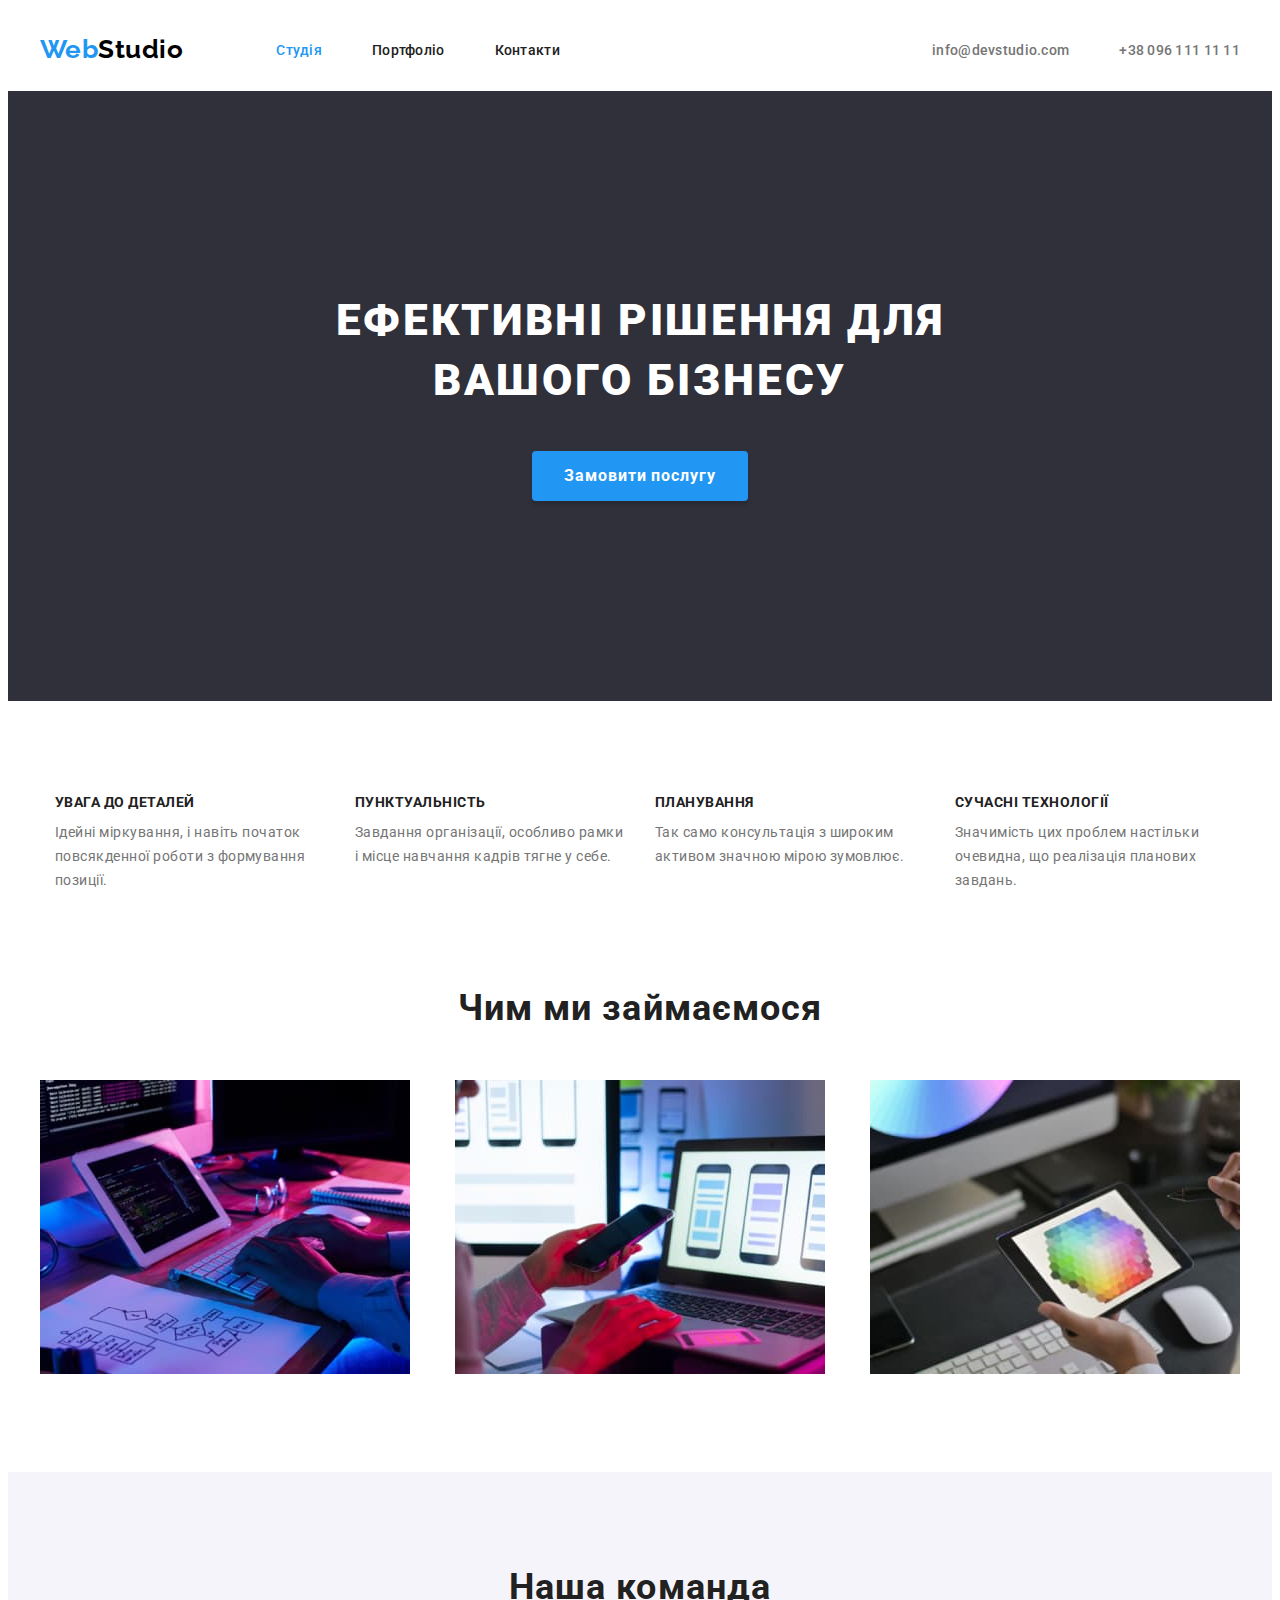
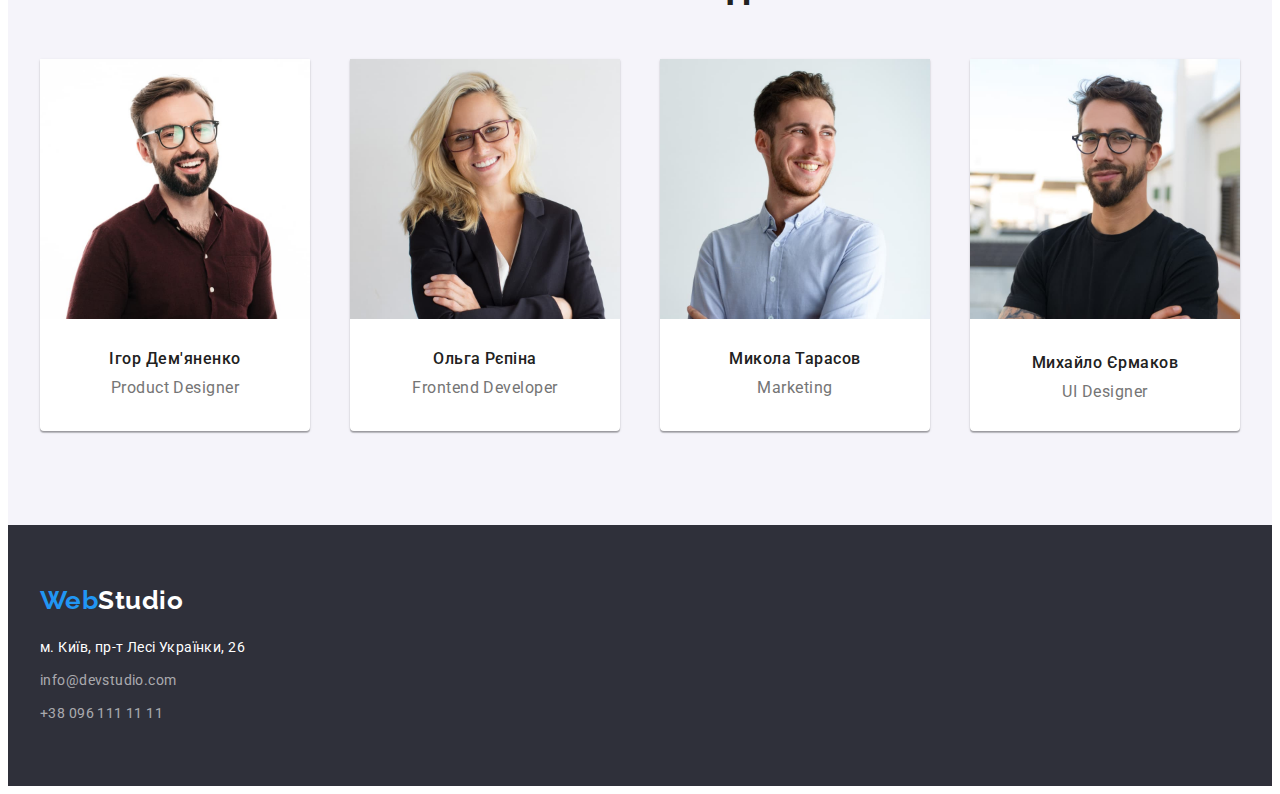
==== index.html @ fd45ccd2 "Додає дані з попереднього репозиторія" ====
<!DOCTYPE html>
<html lang="uk">
  <head>
    <meta charset="UTF-8" />
    <meta http-equiv="X-UA-Compatible" content="IE=edge" />
    <meta name="viewport" content="width=device-width, initial-scale=1.0" />
    <title>WebStudio</title>
    <link rel="preconnect" href="https://fonts.googleapis.com" />
    <link rel="preconnect" href="https://fonts.gstatic.com" crossorigin />
    <link
      href="https://fonts.googleapis.com/css2?family=Raleway:wght@700&family=Roboto:wght@400;500;700&display=swap"
      rel="stylesheet"
    />
    <link
      rel="stylesheet"
      href="https://cdnjs.cloudflare.com/ajax/libs/modern-normalize/1.1.0/modern-normalize.min.css"
      integrity="sha512-wpPYUAdjBVSE4KJnH1VR1HeZfpl1ub8YT/NKx4PuQ5NmX2tKuGu6U/JRp5y+Y8XG2tV+wKQpNHVUX03MfMFn9Q=="
      crossorigin="anonymous"
      referrerpolicy="no-referrer"
    />
    <link rel="stylesheet" href="./css/common.css" />
    <link rel="stylesheet" href="./css/styles.css" />
  </head>
  <body>
    <header>
      <div class="container main-header">
            <a href="./index.html" lang="en" class="logo list link"
              ><span class="logo-part">Web</span>Studio</a
            >
            <nav>
            <ul class="list link site-nav">
              <li class="item">
                <a href="./index.html" class="list link nav-list current">Студія</a>
              </li>
              <li class="item">
                <a href="./portfolio.html" class="list link nav-list">Портфоліо</a>
              </li>
              <li class="item"><a href="#" class="list link nav-list">Контакти</a></li>
            </ul>
          </nav>
          <ul class="list link site-nav sive-nav-contact">
            <li class="item">
              <a
                href="mailto:info@devstudio.com"
                class="list link nav-list contacts"
                >info@devstudio.com</a
              >
            </li>
            <li class="item">
              <a href="tel:+380961111111" class="list link nav-list contacts"
                >+38 096 111 11 11</a
              >
            </li>
          </ul>
      </div>
    </header>
    <main>
      <section class="hero">
        <h1 class="hero-title">Ефективні рішення для вашого бізнесу</h1>
        <button type="button" class="button">Замовити послугу</button>
      </section>
      <section class="section-feature">
        <div class="container">
          <h2 class="visually-hidden">Особливості</h2>
        <ul class="list link main-features">
          <li class="main-features-list">
            <h3 class="features-title">Увага до деталей</h3>
            <p class="features-text">
              Ідейні міркування, і навіть початок повсякденної роботи з
              формування позиції.
            </p>
          </li>
          <li class="main-features-list">
            <h3 class="features-title">Пунктуальність</h3>
            <p class="features-text">
              Завдання організації, особливо рамки і місце навчання кадрів тягне
              у себе.
            </p>
          </li>
          <li class="main-features-list">
            <h3 class="features-title">Планування</h3>
            <p class="features-text">
              Так само консультація з широким активом значною мірою зумовлює.
            </p>
          </li>
          <li class="main-features-list">
            <h3 class="features-title">Сучасні технології</h3>
            <p class="features-text">
              Значимість цих проблем настільки очевидна, що реалізація планових
              завдань.
            </p>
          </li>
        </ul>
        </div>
      </section>
      <section class=" main-work">
        <div class="container">
          <h2 class="work">Чим ми займаємося</h2>
        <ul class="list link work-list">
          <li>
            <img src="./images/main/box1.jpg" alt="Друк-на-клавіатура" width="370" />
          </li>
          <li>
            <img src="./images/main/box2.jpg" alt="Телефон-в-руці" width="370" />
          </li>
          <li>
            <img src="./images/main/box3.jpg" alt="Зображення-на-планшеті" width="370" />
          </li>
        </ul>
        </div>
      </section>
      <section class="section-work">
        <div class="container">
          <h2 class="work">Наша команда</h2>
          <ul class="list link main-team">
            <li class="section-list">
              <img
                src="./images/main/img1.jpg"
                alt="Ігор Дем'яненко" 
                width="270" class="photo-team"
              />
            <div class="general">
                <h3 class="team">Ігор Дем'яненко</h3>
                <p lang="en" class="team-position">Product Designer</p>
            </div>
            </li>
            <li class="section-list">
              <img
                src="./images/main/img2.jpg"
                alt="Ольга Рєпіна"
                width="270" class="photo-team"
              />
              <div class="general">
                <h3 class="team">Ольга Рєпіна</h3>
                <p lang="en" class="team-position">Frontend Developer</p>
              </div>
            </li>
            <li class="section-list">
              <img
                src="./images/main/img3.jpg"
                alt="Микола Тарасов"
                width="270" class="photo-team"
              />
              <div class="general">
                <h3 class="team">Микола Тарасов</h3>
                <p lang="en" class="team-position">Marketing</p>
              </div>
            </li>
            <li class="section-list">
              <img
                src="./images/main/img4.jpg"
                alt="Михайло Єрмаков"
                width="270"
              />
              <div class="general">
                <h3 class="team">Михайло Єрмаков</h3>
                <p lang="en" class="team-position">UI Designer</p>
              </div>
            </li>
          </ul>
        </div>
      </section>
    </main>
    <footer class="footer">
      <div class="container">
        <a href="./index.html" lang="en" class="logo-footer-part list link logo-footer"
        ><span class="logo-part">Web</span>Studio</a
      >
      <address class="main-address">
        <ul class="list link">
          <li>
            <a
              href="https://goo.gl/maps/CPtrU1FHBa2aNyZL9"
              target="_blank"
              rel="noopener noreferrer"
              class="address list link"
              >м. Київ, пр-т Лесі Українки, 26</a
            >
          </li>
          <li class="mail-tel">
            <a
              href="mailto:info@devstudio.com"
              class="list link address address-contacts"
              >info@devstudio.com</a
            >
          </li>
          <li class="mail-tel">
            <a
              href="tel:+380961111111"
              class="list link address address-contacts tel-footer"
              >+38 096 111 11 11</a
            >
          </li>
        </ul>
      </address>
      </div>
    </footer>
  </body>
</html>
---- css/common.css ----
/* :root {
  --primary-text-color: #212121;
  --secondary-text-color: #757575;
  --accent-color: #2196f3;
  --primary-bgc: #ffffff;
  --secondary-bgc: #2f303a;
  --logo-part-color: #000000;
}

body {
  font-family: "Roboto", sans-serif;
  background: var(--primary-bgc);
  letter-spacing: 0.03em;
}

.list {
  list-style: none;
  padding: 0;
  margin: 0;
}

.link {
  text-decoration: none;
}

h1,
h2,
h3,
h4,
h5,
h6,
p {
  margin-top: 0;
  margin-bottom: 0;
}


.container {
  width: 1200px;
  padding-left: 15px;
  padding-right: 15px;
  margin: 0 auto;
}

.main-header {
  display: flex;
  align-items: center;

}

.logo {
  font-family: "Raleway", sans-serif;
  font-weight: 700;
  font-size: 26px;
  line-height: 1.2;
  color: var(--logo-part-color);
  margin-right: 93px;
}

.logo-part {
  color: var(--accent-color);
}

.site-nav {
  display: flex;
  padding: 32px 0;
}

.nav-list {
  font-weight: 500;
  font-size: 14px;
  line-height: 1.14;
  letter-spacing: 0.02em;
  color: var(--primary-text-color);
}

.nav-list:hover,
.nav-list:focus {
  color: var(--accent-color);
}

.nav-list.current {
  color: var(--accent-color);
}

.site-nav > .item + .item {
  margin-left: 50px;
}

.sive-nav-contact {
  margin-left: auto;
}

.contacts {
  color: var(--secondary-text-color);
}


.footer {
  background-color: var(--secondary-bgc);
  padding: 60px 0;
}

.logo-footer {
  display: inline-block;
  font-family: "Raleway", sans-serif;
  font-weight: 700;
  font-size: 26px;
  line-height: 1.2;
  color: var(--logo-part-color);
}

.logo-footer-part {
  color: var(--primary-bgc);
}

.main-address {
  margin-top: 20px;
}

.address {
  display: block;
  font-style: normal;
  font-size: 14px;
  line-height: 1.71;
  letter-spacing: 0.03em;
  color: var(--primary-bgc);
}

.mail-tel {
  margin-top: 9px;
}

.address:hover,
.address:focus {
  color: var(--accent-color);
}

.address-contacts {
  color: rgba(255, 255, 255, 0.6);
}

.tel-footer {
  display: inline-block;
}
---- css/styles.css ----
:root {
  --primary-text-color: #212121;
  --secondary-text-color: #757575;
  --accent-color: #2196f3;
  --primary-bgc: #ffffff;
  --secondary-bgc: #2f303a;
  --logo-part-color: #000000;
}

body {
  font-family: "Roboto", sans-serif;
  background: var(--primary-bgc);
  letter-spacing: 0.03em;
}

.list {
  list-style: none;
  padding: 0;
  margin: 0;
}

.link {
  text-decoration: none;
}

h1,
h2,
h3,
h4,
h5,
h6,
p {
  margin-top: 0;
  margin-bottom: 0;
}


.container {
  width: 1200px;
  padding-left: 15px;
  padding-right: 15px;
  margin: 0 auto;
}

.main-header {
  display: flex;
  align-items: center;

}

.logo {
  font-family: "Raleway", sans-serif;
  font-weight: 700;
  font-size: 26px;
  line-height: 1.2;
  color: var(--logo-part-color);
  margin-right: 93px;
}

.logo-part {
  color: var(--accent-color);
}

.site-nav {
  display: flex;
  padding: 32px 0;
}

.nav-list {
  font-weight: 500;
  font-size: 14px;
  line-height: 1.14;
  letter-spacing: 0.02em;
  color: var(--primary-text-color);
}

.nav-list:hover,
.nav-list:focus {
  color: var(--accent-color);
}

.nav-list.current {
  color: var(--accent-color);
}

.site-nav > .item + .item {
  margin-left: 50px;
}

.sive-nav-contact {
  margin-left: auto;
}

.contacts {
  color: var(--secondary-text-color);
}

.hero {
  background-color: var(--secondary-bgc);
  text-align: center;
  padding: 200px 0;
}

.hero-title {
  font-weight: 900;
  font-size: 44px;
  line-height: 1.36;
  letter-spacing: 0.06em;
  text-transform: uppercase;
  color: var(--primary-bgc);
  max-width: 696px;
  margin: 0 auto;
}

.button {
  font-family: "Roboto";
  font-weight: 700;
  font-size: 16px;
  line-height: 1.88;
  letter-spacing: 0.06em;
  color: var(--primary-bgc);
  background-color: var(--accent-color);
  border: transparent;
  box-shadow: 0px 4px 4px rgba(0, 0, 0, 0.15);
  border-radius: 4px;
  cursor: pointer;
  padding: 10px 32px;
  margin-top: 40px;
}

.button:hover,
.button:focus {
  background-color: #188ce8;
}

.section-feature {
  padding:94px 0;
}

.visually-hidden {
  position: absolute;
  white-space: nowrap;
  width: 1px;
  height: 1px;
  overflow: hidden;
  border: 0;
  padding: 0;
  clip: rect(0 0 0 0);
  clip-path: inset(50%);
  margin: -1px;
}

.main-features {
  display: flex;
  justify-content: center;
}

.main-features-list {
  width: 270px;
}

.main-features > .main-features-list + .main-features-list {
  margin-left: 30px;
}

.features-title {
  font-weight: 700;
  font-size: 14px;
  line-height: 1.14;
  text-transform: uppercase;
  color: var(--primary-text-color);
}

.features-text {
  font-size: 14px;
  line-height: 1.71;
  color: var(--secondary-text-color);
  margin-top: 10px;
}

.section-work {
  background: #f5f4fa;
  padding: 94px 0;
}

.section-list {
  background-color: var(--primary-bgc);
  box-shadow: 0px 1px 3px rgba(0, 0, 0, 0.12), 0px 1px 1px rgba(0, 0, 0, 0.14), 0px 2px 1px rgba(0, 0, 0, 0.2);
  border-radius: 0px 0px 4px 4px;
}

.main-work {
  padding-bottom: 94px;
}

.work {
  font-size: 36px;
  line-height: 1.2;
  text-align: center;
  letter-spacing: 0.03em;
  color: var(--primary-text-color);
  margin-bottom: 50px;
}

.work-list {
  display: flex;
  justify-content: space-between;
}


.main-team {
  display: flex;
  justify-content: space-between;
}

.photo-team {
  display: block;
}

.general {
  padding: 30px 0;
}

.team {
  font-weight: 500;
  font-size: 16px;
  line-height: 1.2;
  letter-spacing: 0.03em;
  color: var(--primary-text-color);
  text-align: center;
}

.team-position {
  color: var(--secondary-text-color);
  text-align: center;
  margin-top: 10px;
}

.footer {
  background-color: var(--secondary-bgc);
  padding: 60px 0;
}

.logo-footer {
  display: inline-block;
  font-family: "Raleway", sans-serif;
  font-weight: 700;
  font-size: 26px;
  line-height: 1.2;
  color: var(--logo-part-color);
}

.logo-footer-part {
  color: var(--primary-bgc);
}

.main-address {
  margin-top: 20px;
}

.address {
  display: block;
  font-style: normal;
  font-size: 14px;
  line-height: 1.71;
  letter-spacing: 0.03em;
  color: var(--primary-bgc);
}

.mail-tel {
  margin-top: 9px;
}

.address:hover,
.address:focus {
  color: var(--accent-color);
}

.address-contacts {
  color: rgba(255, 255, 255, 0.6);
}

.tel-footer {
  display: inline-block;
}
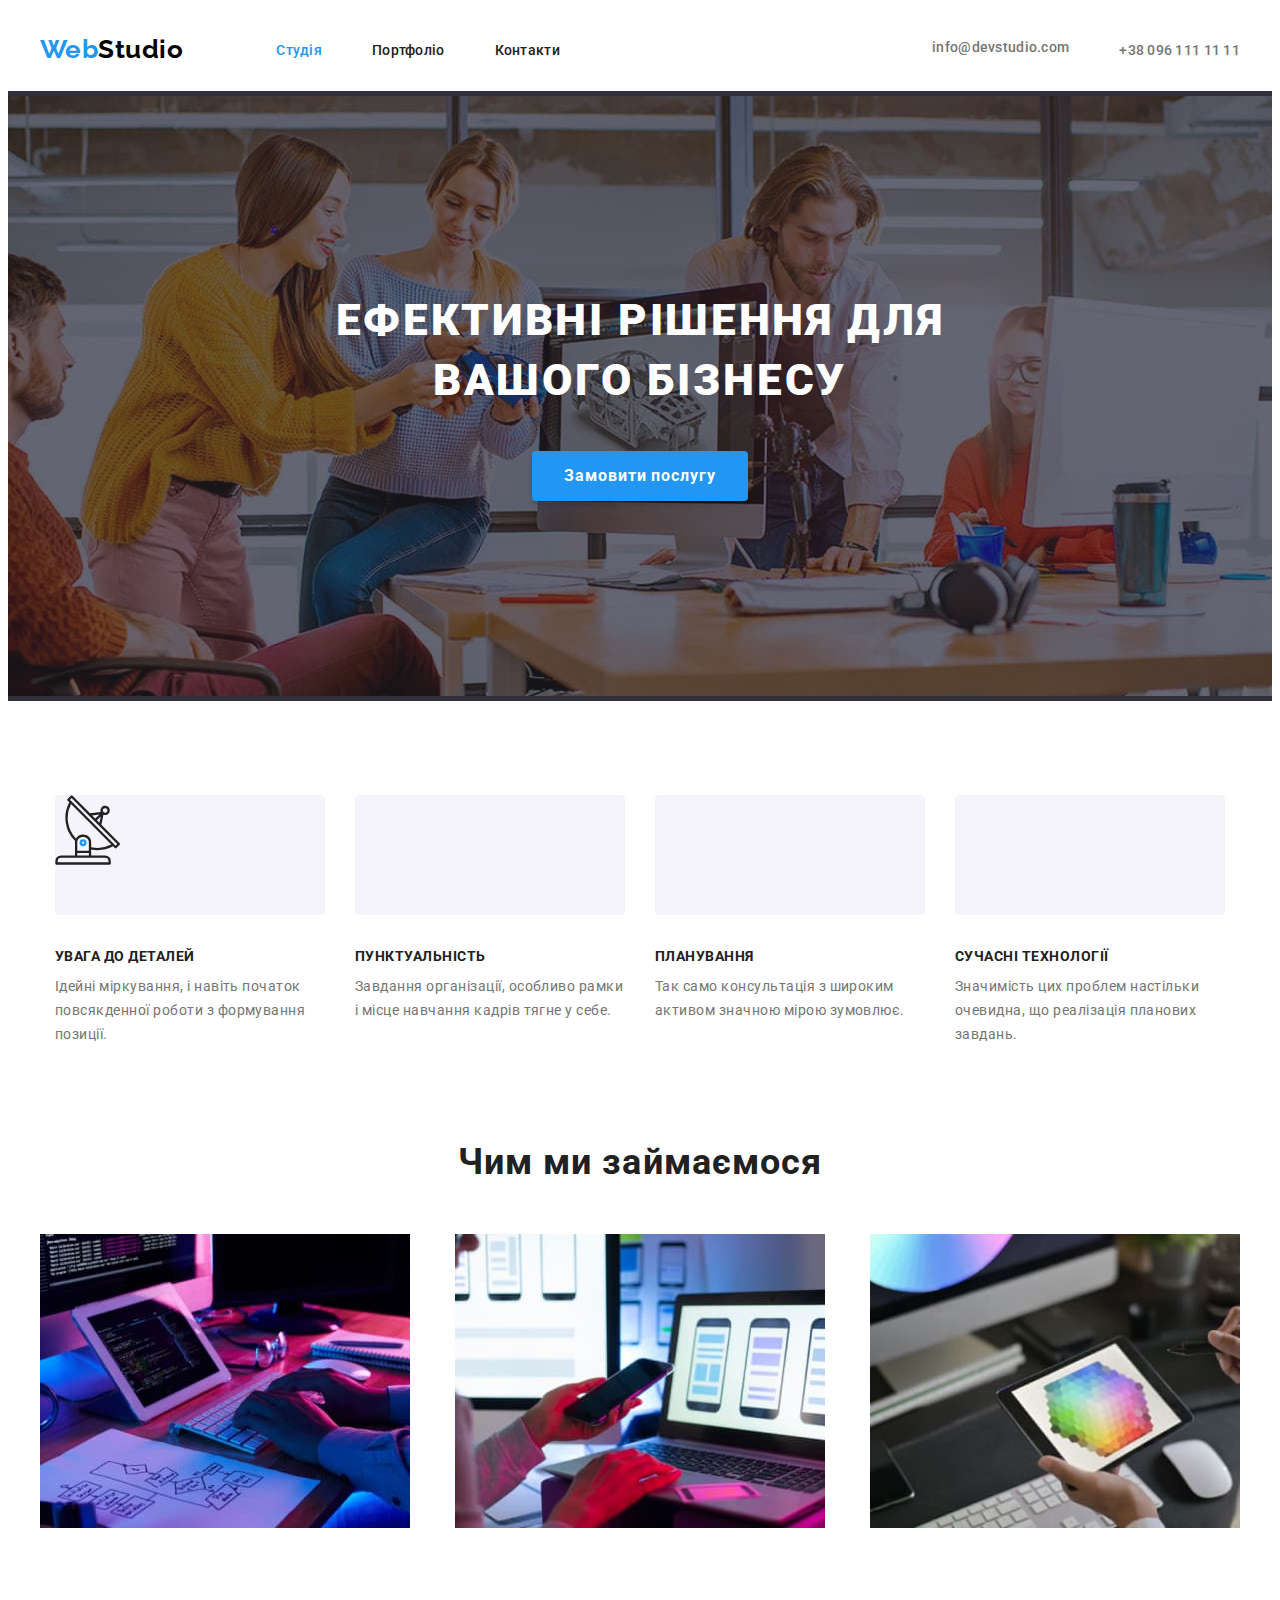
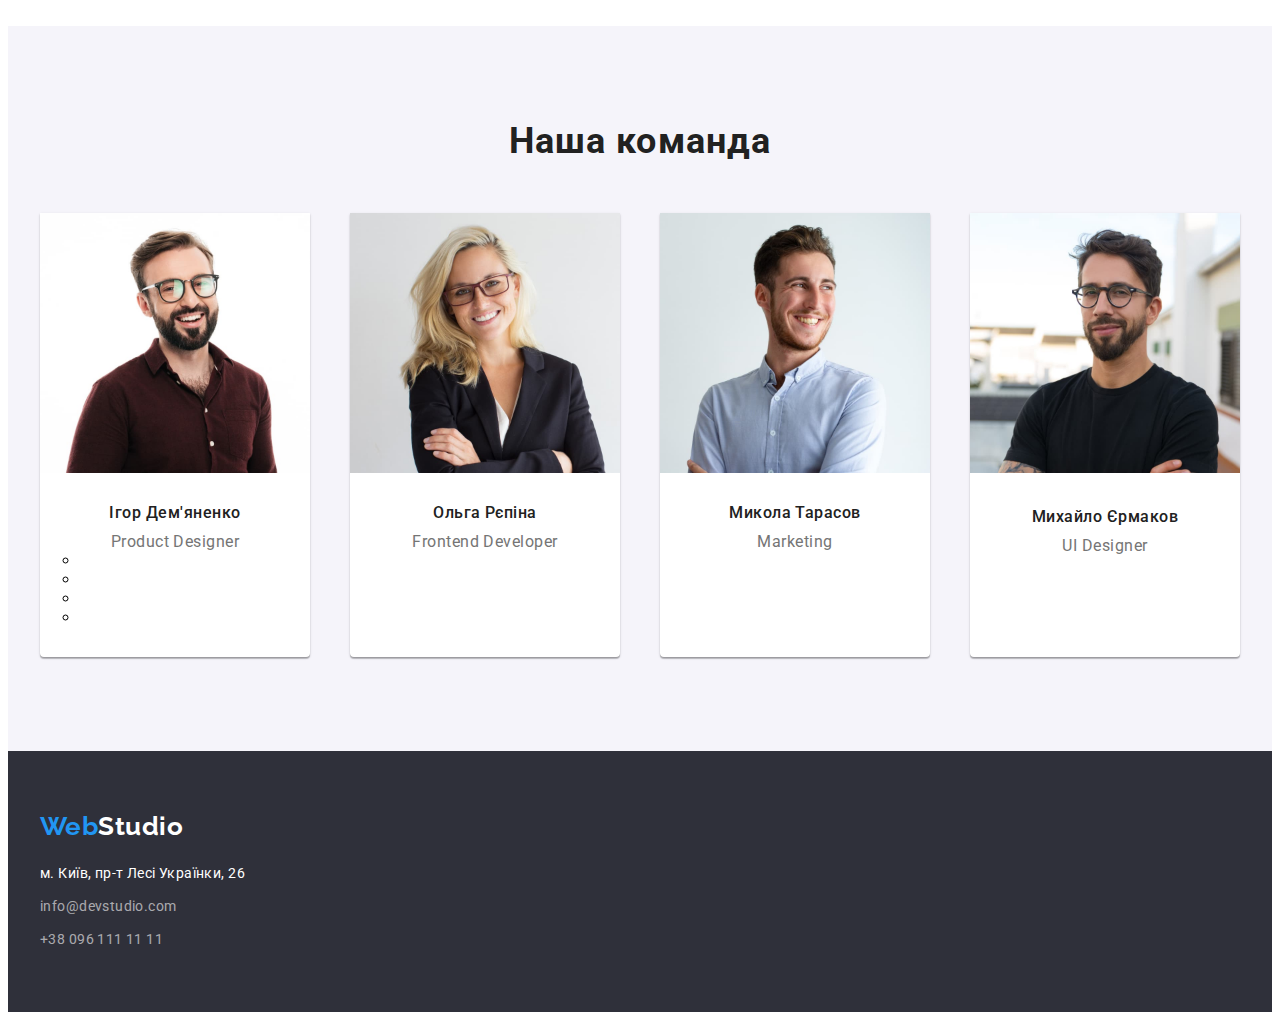
==== commit b8d69649: "Вносить зміни" ====
--- a/index.html
+++ b/index.html
@@ -39,9 +39,11 @@
             </ul>
           </nav>
           <ul class="list link site-nav sive-nav-contact">
-            <li class="item">
-              <a
-                href="mailto:info@devstudio.com"
+            <li class="item list-item">
+              <svg class="box-mail" width="16" height="12">
+                <use class="icon-mail" href="./images/png/mail.png#icon-mail"></use>
+              </svg>
+              <a href="mailto:info@devstudio.com"
                 class="list link nav-list contacts"
                 >info@devstudio.com</a
               >
@@ -63,7 +65,10 @@
         <div class="container">
           <h2 class="visually-hidden">Особливості</h2>
         <ul class="list link main-features">
-          <li class="main-features-list">
+          <li class="main-features-list box-antenna">
+            <svg class="box-svg" >
+              <use href="./images/icomoon/icons.svg#icon-antenna" width="65" height="70"></use>
+            </svg>
             <h3 class="features-title">Увага до деталей</h3>
             <p class="features-text">
               Ідейні міркування, і навіть початок повсякденної роботи з
@@ -71,6 +76,9 @@
             </p>
           </li>
           <li class="main-features-list">
+            <svg class="box-svg">
+              <use href=""></use>
+            </svg>
             <h3 class="features-title">Пунктуальність</h3>
             <p class="features-text">
               Завдання організації, особливо рамки і місце навчання кадрів тягне
@@ -78,12 +86,18 @@
             </p>
           </li>
           <li class="main-features-list">
+            <svg class="box-svg">
+              <use href=""></use>
+            </svg>
             <h3 class="features-title">Планування</h3>
             <p class="features-text">
               Так само консультація з широким активом значною мірою зумовлює.
             </p>
           </li>
           <li class="main-features-list">
+            <svg class="box-svg">
+              <use href=""></use>
+            </svg>
             <h3 class="features-title">Сучасні технології</h3>
             <p class="features-text">
               Значимість цих проблем настільки очевидна, що реалізація планових
@@ -122,7 +136,14 @@
             <div class="general">
                 <h3 class="team">Ігор Дем'яненко</h3>
                 <p lang="en" class="team-position">Product Designer</p>
+            <ul>
+              <li></li>
+              <li></li>
+              <li></li>
+              <li></li>  
+            </ul>
             </div>
+           
             </li>
             <li class="section-list">
               <img
--- a/css/styles.css
+++ b/css/styles.css
@@ -61,6 +61,12 @@
   color: var(--accent-color);
 }
 
+.icon-mail {
+ display: flex;
+fill: var(--secondary-text-color);
+}
+
+
 .site-nav {
   display: flex;
   padding: 32px 0;
@@ -91,12 +97,36 @@
   margin-left: auto;
 }
 
+.list-item {
+  display: flex;
+}
+
 .contacts {
   color: var(--secondary-text-color);
 }
 
+.box-svg {
+  width: 270px;
+  height: 120px;
+  margin-bottom: 30px;
+  background-color:#F5F4FA;
+  border-radius: 4px;
+ 
+}
+
+
 .hero {
+  max-width: 1600px;
+  margin-left: auto;
+  margin-right:auto;
   background-color: var(--secondary-bgc);
+  background-image: linear-gradient(
+                   rgba(47, 48, 58, 0.4), 
+                  rgba(47, 48, 58, 0.4)
+                  ), 
+                  url(../images/bg.jpg);
+  background-repeat: no-repeat;
+  background-position: center;
   text-align: center;
   padding: 200px 0;
 }
@@ -207,6 +237,16 @@
   justify-content: space-between;
 }
 
+.network-icon-main {
+  padding-top: 16px;
+}
+
+/* .icons-link {
+  width: 44px;
+  height: 44px;
+  border-radius: 50%;
+  background-color: tomato;
+} */
 
 .main-team {
   display: flex;
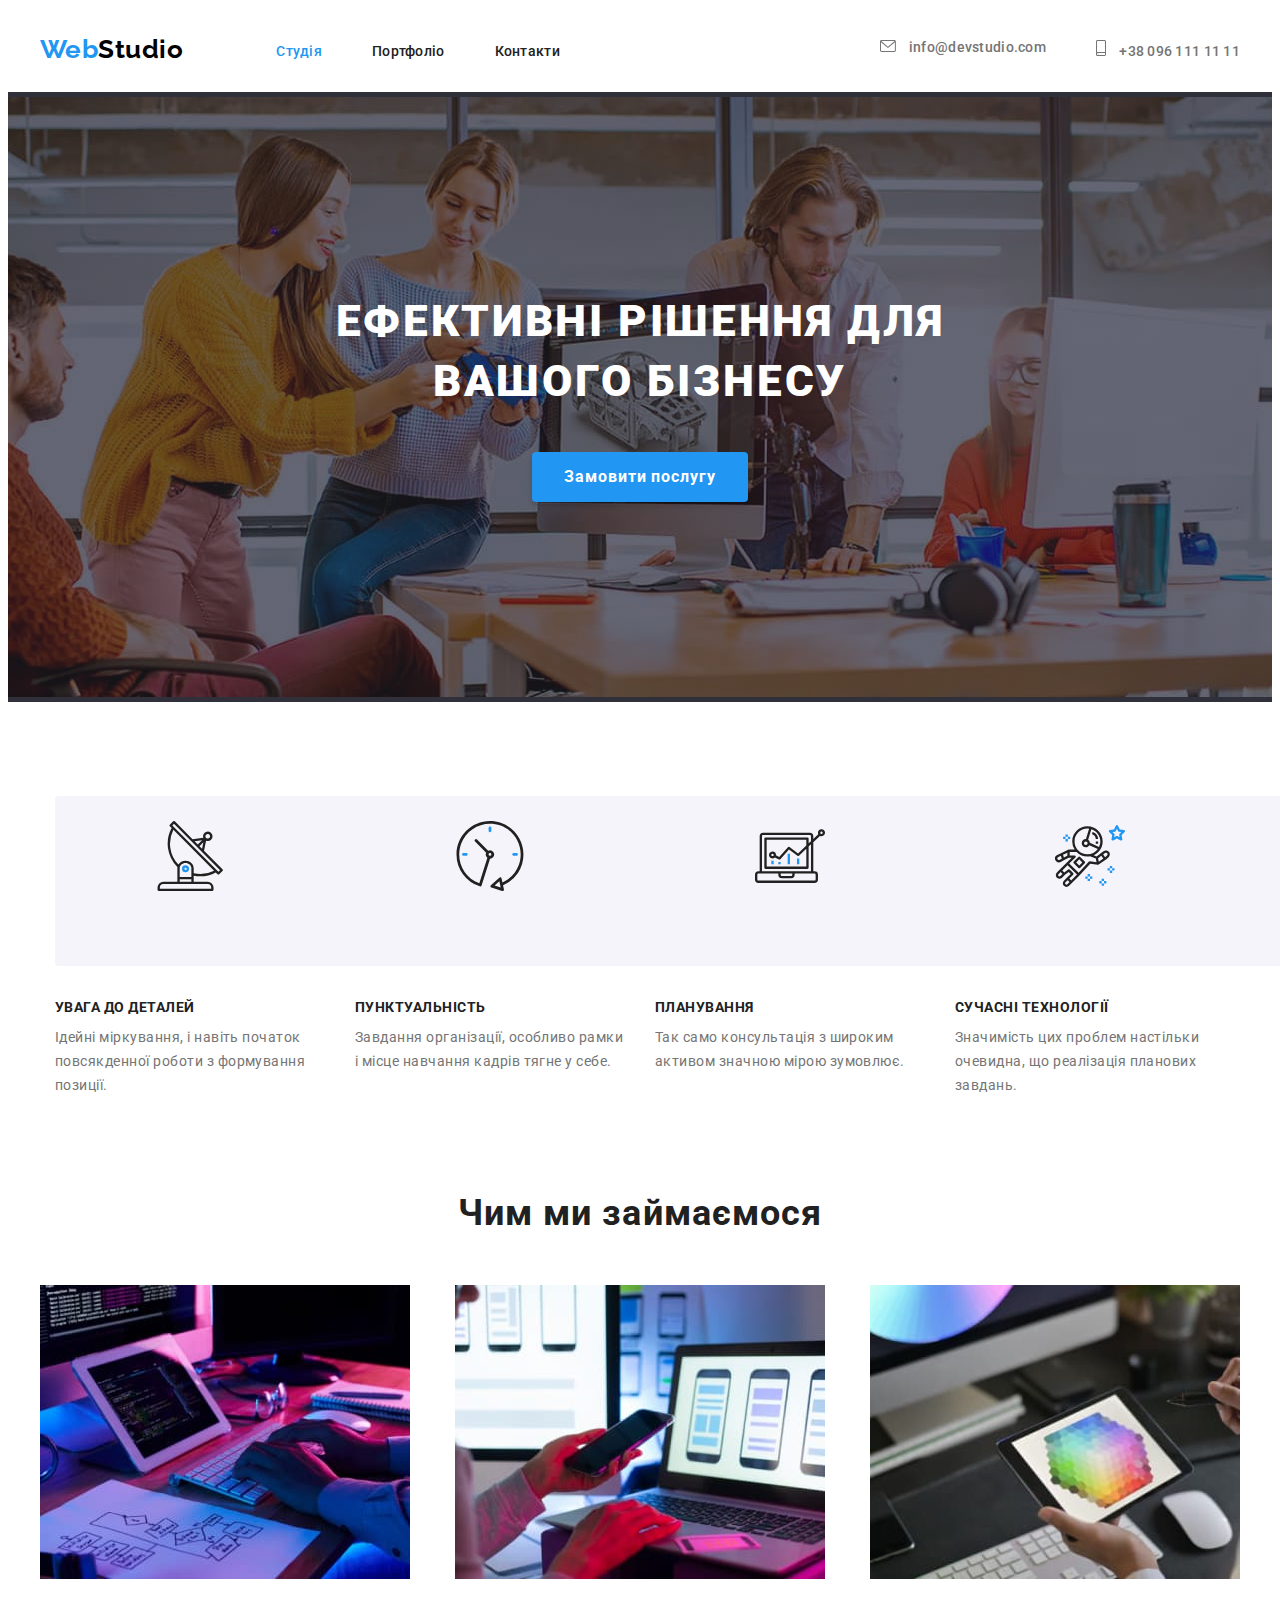
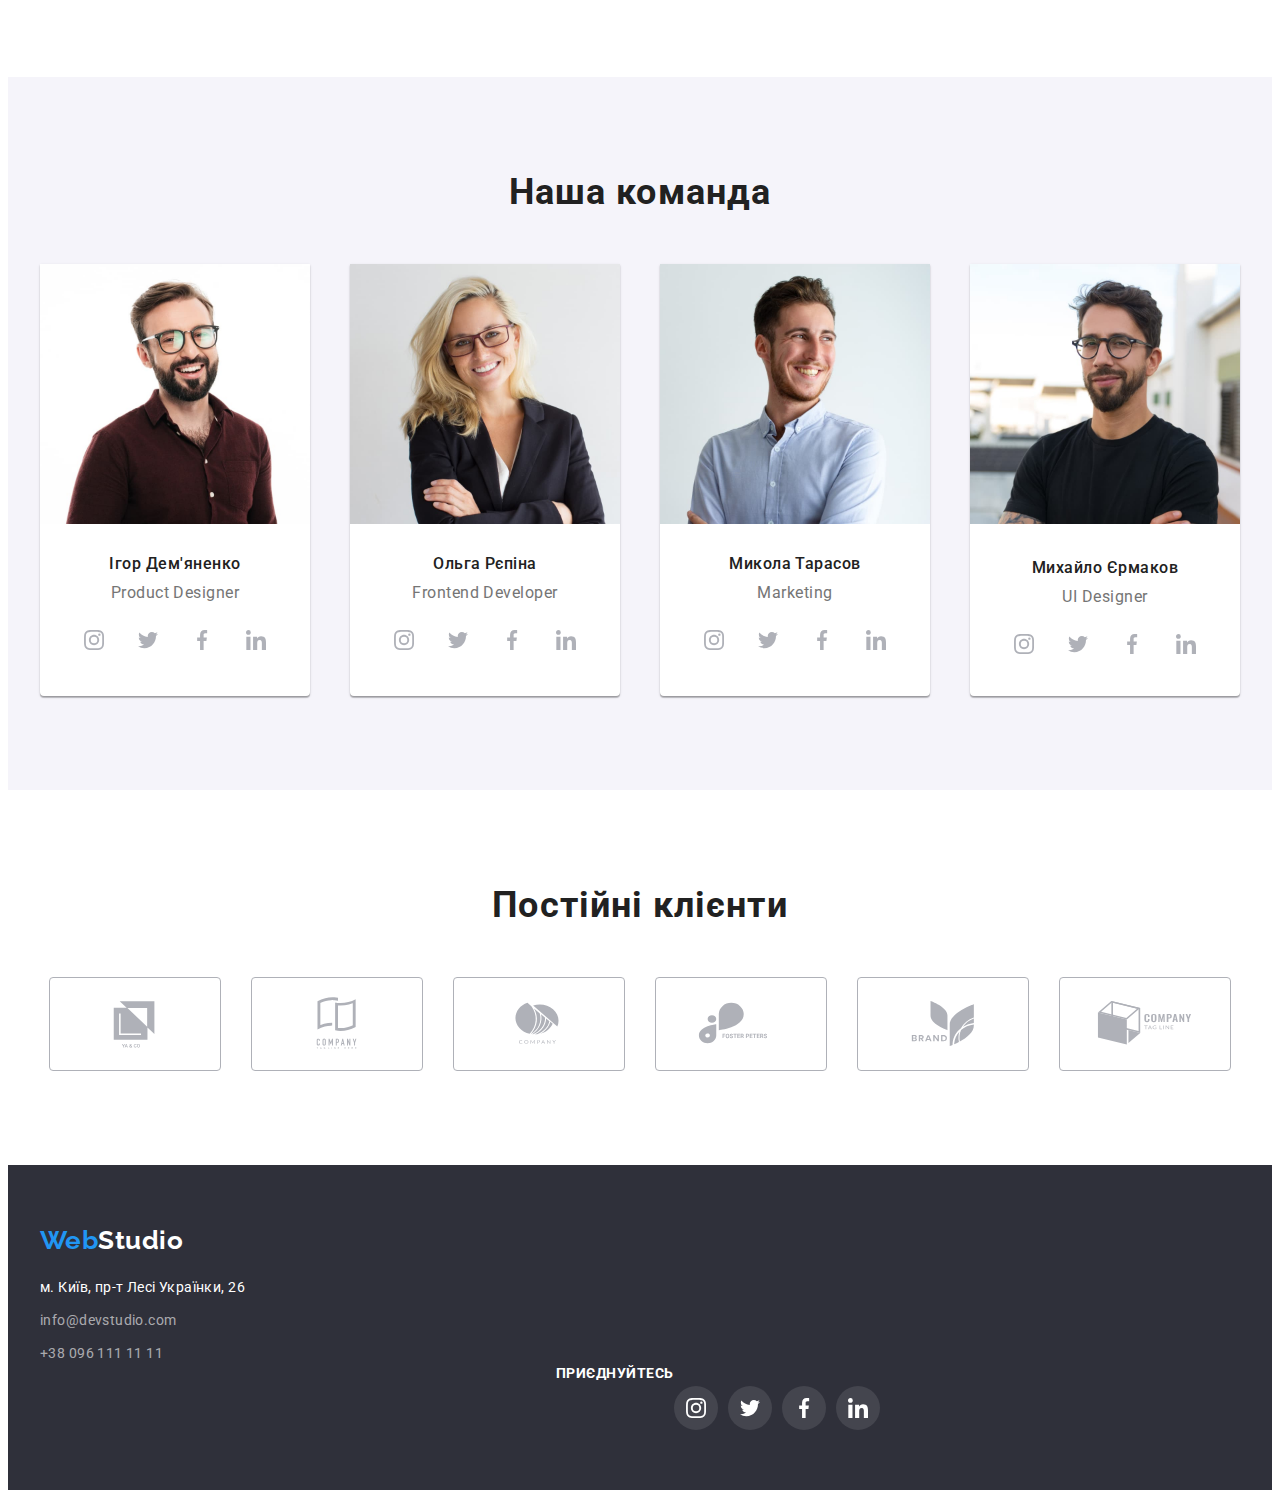
==== commit 09298dcb: "Додає фонове зображення" ====
--- a/index.html
+++ b/index.html
@@ -40,17 +40,21 @@
           </nav>
           <ul class="list link site-nav sive-nav-contact">
             <li class="item list-item">
-              <svg class="box-mail" width="16" height="12">
-                <use class="icon-mail" href="./images/png/mail.png#icon-mail"></use>
-              </svg>
               <a href="mailto:info@devstudio.com"
                 class="list link nav-list contacts"
-                >info@devstudio.com</a
+                > <svg class="icons-contact" width="16" height="12">
+                  <use href="./images/icomoon/icons.svg#icon-mail"></use>
+                </svg> 
+                info@devstudio.com</a
               >
             </li>
             <li class="item">
               <a href="tel:+380961111111" class="list link nav-list contacts"
-                >+38 096 111 11 11</a
+                >
+                <svg class="icons-contact" width="10" height="16">
+                  <use href="./images/icomoon/icons.svg#icon-tel"></use>
+                </svg>
+                +38 096 111 11 11</a
               >
             </li>
           </ul>
@@ -65,9 +69,9 @@
         <div class="container">
           <h2 class="visually-hidden">Особливості</h2>
         <ul class="list link main-features">
-          <li class="main-features-list box-antenna">
-            <svg class="box-svg" >
-              <use href="./images/icomoon/icons.svg#icon-antenna" width="65" height="70"></use>
+          <li class="main-features-list">
+            <svg class="icons-features" >
+              <use href="./images/icomoon/icons.svg#icon-antenna" width="70" height="70"></use>
             </svg>
             <h3 class="features-title">Увага до деталей</h3>
             <p class="features-text">
@@ -76,8 +80,8 @@
             </p>
           </li>
           <li class="main-features-list">
-            <svg class="box-svg">
-              <use href=""></use>
+            <svg class="icons-features">
+              <use href="./images/icomoon/icons.svg#icon-clock" width="70" height="70"></use>
             </svg>
             <h3 class="features-title">Пунктуальність</h3>
             <p class="features-text">
@@ -86,8 +90,8 @@
             </p>
           </li>
           <li class="main-features-list">
-            <svg class="box-svg">
-              <use href=""></use>
+            <svg class="icons-features">
+              <use href="./images/icomoon/icons.svg#icon-diagram" width="70" height="70"></use>
             </svg>
             <h3 class="features-title">Планування</h3>
             <p class="features-text">
@@ -95,8 +99,8 @@
             </p>
           </li>
           <li class="main-features-list">
-            <svg class="box-svg">
-              <use href=""></use>
+            <svg class="icons-features">
+              <use href="./images/icomoon/icons.svg#icon-astronaut" width="70" height="70"></use>
             </svg>
             <h3 class="features-title">Сучасні технології</h3>
             <p class="features-text">
@@ -136,11 +140,39 @@
             <div class="general">
                 <h3 class="team">Ігор Дем'яненко</h3>
                 <p lang="en" class="team-position">Product Designer</p>
-            <ul>
-              <li></li>
-              <li></li>
-              <li></li>
-              <li></li>  
+            <ul   class="list icons-team-list">
+              <li class="icons-team-item">
+                <a class="icons-team-link" href="#">
+                  <svg class="icons-team" width="20" height="20">
+                    <use href="./images/icomoon/icons.svg#icon-instagram">
+                    </use>
+                  </svg>
+                </a>
+              </li>
+              <li class="icons-team-item">
+                <a class="icons-team-link" href="#">
+                  <svg class="icons-team" width="20" height="20">
+                    <use href="./images/icomoon/icons.svg#icon-twitter">
+                    </use>
+                  </svg>
+                </a>
+              </li>
+              <li class="icons-team-item">
+                <a class="icons-team-link" href="#">
+                  <svg class="icons-team" width="20" height="20">
+                    <use href="./images/icomoon/icons.svg#icon-facebook">
+                    </use>
+                  </svg> 
+                </a>
+              </li>
+              <li class="icons-team-item">
+                <a class="icons-team-link" href="#">
+                  <svg class="icons-team" width="20" height="20">
+                    <use href="./images/icomoon/icons.svg#icon-linkedin">
+                    </use>
+                  </svg> 
+                </a>
+              </li>  
             </ul>
             </div>
            
@@ -154,6 +186,40 @@
               <div class="general">
                 <h3 class="team">Ольга Рєпіна</h3>
                 <p lang="en" class="team-position">Frontend Developer</p>
+                <ul   class="list icons-team-list">
+                  <li class="icons-team-item">
+                    <a class="icons-team-link" href="#">
+                      <svg class="icons-team" width="20" height="20">
+                        <use href="./images/icomoon/icons.svg#icon-instagram">
+                        </use>
+                      </svg>
+                    </a>
+                  </li>
+                  <li class="icons-team-item">
+                    <a class="icons-team-link" href="#">
+                      <svg class="icons-team" width="20" height="20">
+                        <use href="./images/icomoon/icons.svg#icon-twitter">
+                        </use>
+                      </svg>
+                    </a>
+                  </li>
+                  <li class="icons-team-item">
+                    <a class="icons-team-link" href="#">
+                      <svg class="icons-team" width="20" height="20">
+                        <use href="./images/icomoon/icons.svg#icon-facebook">
+                        </use>
+                      </svg> 
+                    </a>
+                  </li>
+                  <li class="icons-team-item">
+                    <a class="icons-team-link" href="#">
+                      <svg class="icons-team" width="20" height="20">
+                        <use href="./images/icomoon/icons.svg#icon-linkedin">
+                        </use>
+                      </svg> 
+                    </a>
+                  </li>  
+                </ul>
               </div>
             </li>
             <li class="section-list">
@@ -165,6 +231,40 @@
               <div class="general">
                 <h3 class="team">Микола Тарасов</h3>
                 <p lang="en" class="team-position">Marketing</p>
+                <ul   class="list icons-team-list">
+                  <li class="icons-team-item">
+                    <a class="icons-team-link" href="#">
+                      <svg class="icons-team" width="20" height="20">
+                        <use href="./images/icomoon/icons.svg#icon-instagram">
+                        </use>
+                      </svg>
+                    </a>
+                  </li>
+                  <li class="icons-team-item">
+                    <a class="icons-team-link" href="#">
+                      <svg class="icons-team" width="20" height="20">
+                        <use href="./images/icomoon/icons.svg#icon-twitter">
+                        </use>
+                      </svg>
+                    </a>
+                  </li>
+                  <li class="icons-team-item">
+                    <a class="icons-team-link" href="#">
+                      <svg class="icons-team" width="20" height="20">
+                        <use href="./images/icomoon/icons.svg#icon-facebook">
+                        </use>
+                      </svg> 
+                    </a>
+                  </li>
+                  <li class="icons-team-item">
+                    <a class="icons-team-link" href="#">
+                      <svg class="icons-team" width="20" height="20">
+                        <use href="./images/icomoon/icons.svg#icon-linkedin">
+                        </use>
+                      </svg> 
+                    </a>
+                  </li>  
+                </ul>
               </div>
             </li>
             <li class="section-list">
@@ -176,45 +276,165 @@
               <div class="general">
                 <h3 class="team">Михайло Єрмаков</h3>
                 <p lang="en" class="team-position">UI Designer</p>
+                <ul   class="list icons-team-list">
+                  <li class="icons-team-item">
+                    <a class="icons-team-link" href="#">
+                      <svg class="icons-team" width="20" height="20">
+                        <use href="./images/icomoon/icons.svg#icon-instagram">
+                        </use>
+                      </svg>
+                    </a>
+                  </li>
+                  <li class="icons-team-item">
+                    <a class="icons-team-link" href="#">
+                      <svg class="icons-team" width="20" height="20">
+                        <use href="./images/icomoon/icons.svg#icon-twitter">
+                        </use>
+                      </svg>
+                    </a>
+                  </li>
+                  <li class="icons-team-item">
+                    <a class="icons-team-link" href="#">
+                      <svg class="icons-team" width="20" height="20">
+                        <use href="./images/icomoon/icons.svg#icon-facebook">
+                        </use>
+                      </svg> 
+                    </a>
+                  </li>
+                  <li class="icons-team-item">
+                    <a class="icons-team-link" href="#">
+                      <svg class="icons-team" width="20" height="20">
+                        <use href="./images/icomoon/icons.svg#icon-linkedin">
+                        </use>
+                      </svg> 
+                    </a>
+                  </li>  
+                </ul>
               </div>
+            </li>
+          </ul>
+        </div>
+      </section>
+      <section class="section-clients">
+        <div class="container">
+          <h2 class="work">Постійні клієнти</h2> 
+          <ul class="list icons-clients-list">
+            <li>
+              <a class="icons-clients-link" href="#">
+                <svg class="icons-clients">
+                  <use href="./images/icomoon/icons.svg#icon-client1"></use>
+                </svg>
+              </a>
+            </li>
+            <li>
+              <a class="icons-clients-link" href="#">
+                <svg class="icons-clients">
+                  <use href="./images/icomoon/icons.svg#icon-client2"></use>
+                </svg>
+              </a>
+            </li>
+            <li>
+              <a class="icons-clients-link" href="#">
+                <svg class="icons-clients">
+                  <use href="./images/icomoon/icons.svg#icon-client3"></use>
+                </svg>
+              </a>
+            </li>
+            <li>
+              <a class="icons-clients-link" href="#">
+                <svg class="icons-clients">
+                  <use href="./images/icomoon/icons.svg#icon-client4"></use>
+                </svg>
+              </a>
+            </li>
+            <li>
+              <a class="icons-clients-link" href="#">
+                <svg class="icons-clients">
+                  <use href="./images/icomoon/icons.svg#icon-client5"></use>
+                </svg>
+              </a>
+            </li>
+            <li>
+              <a class="icons-clients-link" href="#">
+                <svg class="icons-clients">
+                  <use href="./images/icomoon/icons.svg#icon-client6"></use>
+                </svg>
+              </a>
             </li>
           </ul>
         </div>
       </section>
     </main>
     <footer class="footer">
-      <div class="container">
-        <a href="./index.html" lang="en" class="logo-footer-part list link logo-footer"
-        ><span class="logo-part">Web</span>Studio</a
-      >
-      <address class="main-address">
-        <ul class="list link">
-          <li>
-            <a
-              href="https://goo.gl/maps/CPtrU1FHBa2aNyZL9"
-              target="_blank"
-              rel="noopener noreferrer"
-              class="address list link"
-              >м. Київ, пр-т Лесі Українки, 26</a
-            >
-          </li>
-          <li class="mail-tel">
-            <a
-              href="mailto:info@devstudio.com"
-              class="list link address address-contacts"
-              >info@devstudio.com</a
-            >
-          </li>
-          <li class="mail-tel">
-            <a
-              href="tel:+380961111111"
-              class="list link address address-contacts tel-footer"
-              >+38 096 111 11 11</a
-            >
-          </li>
-        </ul>
-      </address>
-      </div>
+      <div class=" container">
+            <a href="./index.html" lang="en" class="logo-footer-part list link logo-footer"
+            ><span class="logo-part">Web</span>Studio</a
+          >
+          <address class="main-address">
+            <ul class="list link">
+              <li>
+                <a
+                  href="https://goo.gl/maps/CPtrU1FHBa2aNyZL9"
+                  target="_blank"
+                  rel="noopener noreferrer"
+                  class="address list link"
+                  >м. Київ, пр-т Лесі Українки, 26</a
+                >
+              </li>
+              <li class="mail-tel">
+                <a
+                  href="mailto:info@devstudio.com"
+                  class="list link address address-contacts"
+                  >info@devstudio.com</a
+                >
+              </li>
+              <li class="mail-tel">
+                <a
+                  href="tel:+380961111111"
+                  class="list link address address-contacts tel-footer"
+                  >+38 096 111 11 11</a
+                >
+              </li>
+            </ul>
+          </address>
+         <div class="flex">
+            <h3 class="footer-title">приєднуйтесь</h3>
+                <ul   class="list icons-team-list-footer">
+                  <li class="icons-team-item">
+                    <a class="icons-team-link icons-team-link-footer" href="#">
+                      <svg class="icons-team icons-footer" width="20" height="20">
+                        <use href="./images/icomoon/icons.svg#icon-instagram">
+                        </use>
+                      </svg>
+                    </a>
+                  </li>
+                  <li class="icons-team-item">
+                    <a class="icons-team-link icons-team-link-footer" href="#">
+                      <svg class="icons-team icons-footer" width="20" height="20">
+                        <use href="./images/icomoon/icons.svg#icon-twitter">
+                        </use>
+                      </svg>
+                    </a>
+                  </li>
+                  <li class="icons-team-item">
+                    <a class="icons-team-link icons-team-link-footer" href="#">
+                      <svg class="icons-team icons-footer" width="20" height="20">
+                        <use href="./images/icomoon/icons.svg#icon-facebook">
+                        </use>
+                      </svg> 
+                    </a>
+                  </li>
+                  <li class="icons-team-item">
+                    <a class="icons-team-link icons-team-link-footer" href="#">
+                      <svg class="icons-team icons-footer" width="20" height="20">
+                        <use href="./images/icomoon/icons.svg#icon-linkedin">
+                        </use>
+                      </svg> 
+                    </a>
+                  </li>  
+                </ul>
+         </div>
+        </div>
     </footer>
   </body>
 </html>
--- a/css/styles.css
+++ b/css/styles.css
@@ -61,12 +61,6 @@
   color: var(--accent-color);
 }
 
-.icon-mail {
- display: flex;
-fill: var(--secondary-text-color);
-}
-
-
 .site-nav {
   display: flex;
   padding: 32px 0;
@@ -101,19 +95,20 @@
   display: flex;
 }
 
+.icons-contact {
+  margin-right: 10px;
+  cursor: pointer;
+  fill: var(--secondary-text-color);
+}
+
+.icons-contact:hover,
+.icons-contact:focus {
+  fill: var(--accent-color);
+}
+
 .contacts {
   color: var(--secondary-text-color);
 }
-
-.box-svg {
-  width: 270px;
-  height: 120px;
-  margin-bottom: 30px;
-  background-color:#F5F4FA;
-  border-radius: 4px;
- 
-}
-
 
 .hero {
   max-width: 1600px;
@@ -199,6 +194,15 @@
   line-height: 1.14;
   text-transform: uppercase;
   color: var(--primary-text-color);
+  margin-top: 30px;
+}
+
+.icons-features {
+  padding: 25px 100px;
+  width: 270px;
+  height: 120px;
+  background-color: #F5F4FA;
+  border-radius: 4px;
 }
 
 .features-text {
@@ -237,16 +241,28 @@
   justify-content: space-between;
 }
 
-.network-icon-main {
+.icons-team-list {
+  display: flex;
+  justify-content: center;
+  gap: 10px;
   padding-top: 16px;
 }
 
-/* .icons-link {
+.icons-team-link {
   width: 44px;
   height: 44px;
   border-radius: 50%;
-  background-color: tomato;
-} */
+  display: flex;
+  align-items: center;
+  justify-content: center;
+  fill: #AFB1B8;
+}
+
+.icons-team-link:hover,
+.icons-team-link:focus {
+  background-color: var(--accent-color);
+  fill: var(--primary-bgc);
+}
 
 .main-team {
   display: flex;
@@ -276,7 +292,45 @@
   margin-top: 10px;
 }
 
+.section-clients {
+  padding: 94px 0;
+}
+
+.icons-clients-list {
+  display: flex;
+  justify-content: center;
+  gap: 30px;
+}
+
+.icons-clients-link {
+  display: flex;
+  align-items: center;
+  justify-content: center;
+  width: 170px;
+  height: 92px;
+  border: 1px solid #AFB1B8;
+  border-radius: 4px;
+}
+
+.icons-clients {
+  width: 106px;
+  height: 60px;
+  fill: #AFB1B8;
+}
+
+.icons-clients-link:hover,
+.icons-clients-link:focus {
+ border-color: var(--accent-color);
+}
+
+.icons-clients-link:hover .icons-clients,
+.icons-clients-link:focus .icons-clients {
+ fill: var(--accent-color);
+}
+
+
 .footer {
+  display: flex;
   background-color: var(--secondary-bgc);
   padding: 60px 0;
 }
@@ -299,7 +353,7 @@
 }
 
 .address {
-  display: block;
+  display: inline-block;
   font-style: normal;
   font-size: 14px;
   line-height: 1.71;
@@ -308,6 +362,8 @@
 }
 
 .mail-tel {
+  display: inline-block;
+  display: flex;
   margin-top: 9px;
 }
 
@@ -322,4 +378,31 @@
 
 .tel-footer {
   display: inline-block;
+}
+
+.icons-team-list-footer {
+  display: flex;
+  gap: 10px;
+  padding-top: 20px;
+  }
+
+.footer-title {
+font-weight: 700;
+font-size: 14px;
+line-height: 1.14;
+text-transform: uppercase;
+color: var(--primary-bgc);
+}
+
+.icons-team-link-footer {
+  background-color:  rgba(255, 255, 255, 0.1);;
+}
+
+.icons-footer {
+fill: var(--primary-bgc);
+}
+
+.flex {
+  display: flex;
+  margin-left: 516px;
 }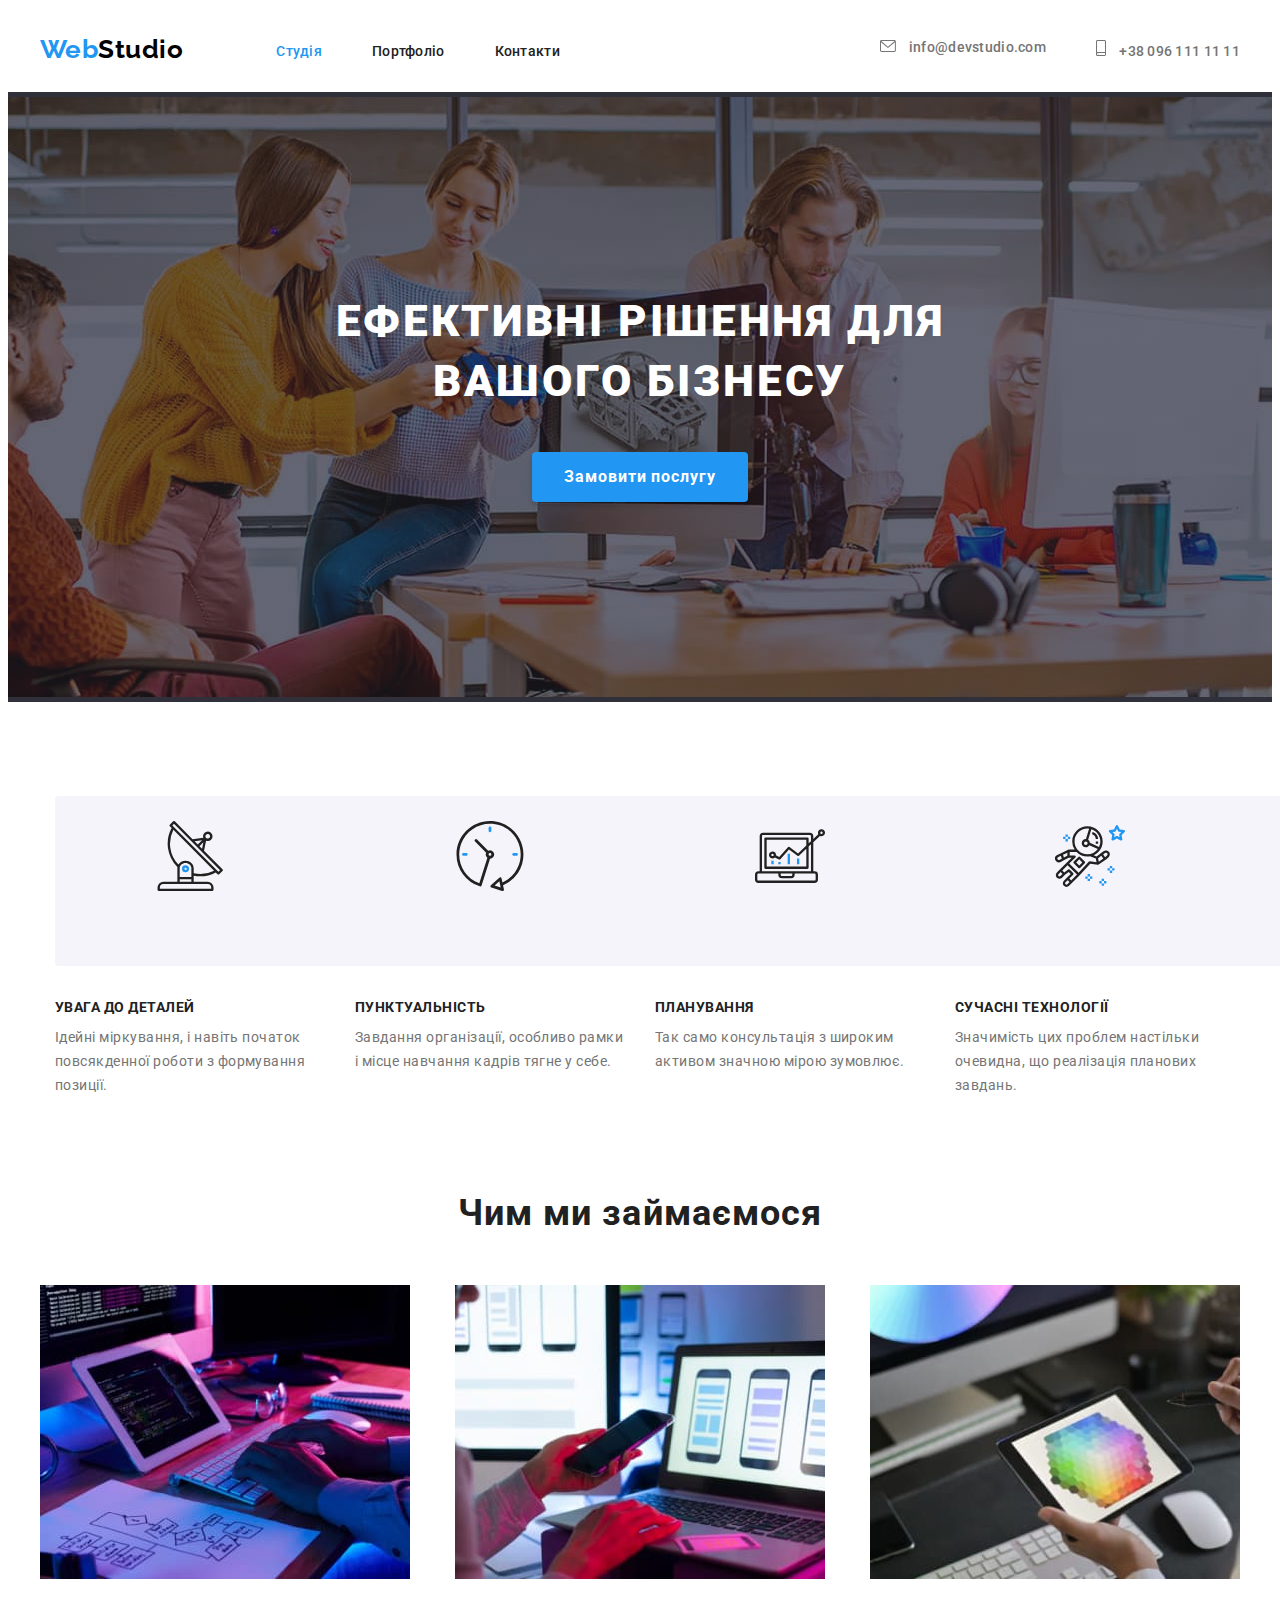
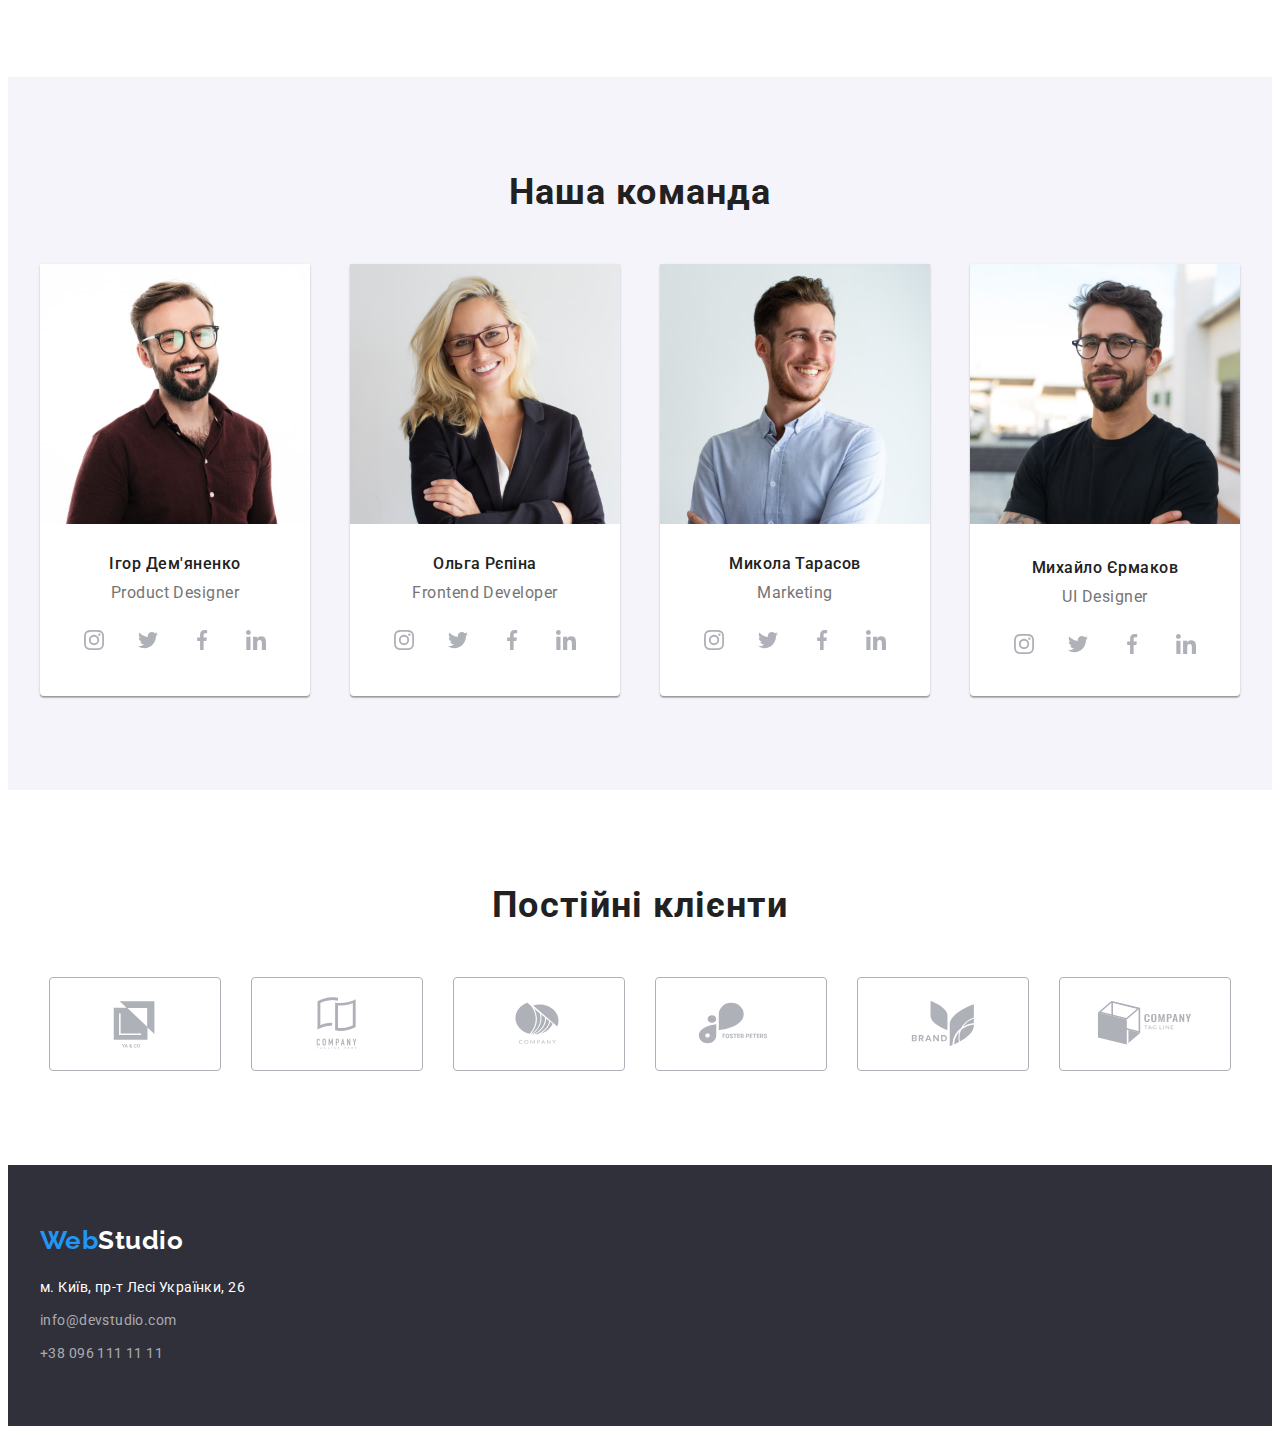
==== commit 8c97c1ab: "Редагує хедер" ====
--- a/index.html
+++ b/index.html
@@ -366,7 +366,7 @@
       </section>
     </main>
     <footer class="footer">
-      <div class=" container">
+      <div class="container">
             <a href="./index.html" lang="en" class="logo-footer-part list link logo-footer"
             ><span class="logo-part">Web</span>Studio</a
           >
@@ -397,43 +397,7 @@
               </li>
             </ul>
           </address>
-         <div class="flex">
-            <h3 class="footer-title">приєднуйтесь</h3>
-                <ul   class="list icons-team-list-footer">
-                  <li class="icons-team-item">
-                    <a class="icons-team-link icons-team-link-footer" href="#">
-                      <svg class="icons-team icons-footer" width="20" height="20">
-                        <use href="./images/icomoon/icons.svg#icon-instagram">
-                        </use>
-                      </svg>
-                    </a>
-                  </li>
-                  <li class="icons-team-item">
-                    <a class="icons-team-link icons-team-link-footer" href="#">
-                      <svg class="icons-team icons-footer" width="20" height="20">
-                        <use href="./images/icomoon/icons.svg#icon-twitter">
-                        </use>
-                      </svg>
-                    </a>
-                  </li>
-                  <li class="icons-team-item">
-                    <a class="icons-team-link icons-team-link-footer" href="#">
-                      <svg class="icons-team icons-footer" width="20" height="20">
-                        <use href="./images/icomoon/icons.svg#icon-facebook">
-                        </use>
-                      </svg> 
-                    </a>
-                  </li>
-                  <li class="icons-team-item">
-                    <a class="icons-team-link icons-team-link-footer" href="#">
-                      <svg class="icons-team icons-footer" width="20" height="20">
-                        <use href="./images/icomoon/icons.svg#icon-linkedin">
-                        </use>
-                      </svg> 
-                    </a>
-                  </li>  
-                </ul>
-         </div>
+         
         </div>
     </footer>
   </body>
--- a/css/common.css
+++ b/css/common.css
@@ -91,6 +91,21 @@
   margin-left: auto;
 }
 
+.list-item {
+  display: flex;
+}
+
+.icons-contact {
+  margin-right: 10px;
+  cursor: pointer;
+  fill: var(--secondary-text-color);
+}
+
+.icons-contact:hover,
+.icons-contact:focus {
+  fill: var(--accent-color);
+}
+
 .contacts {
   color: var(--secondary-text-color);
 }
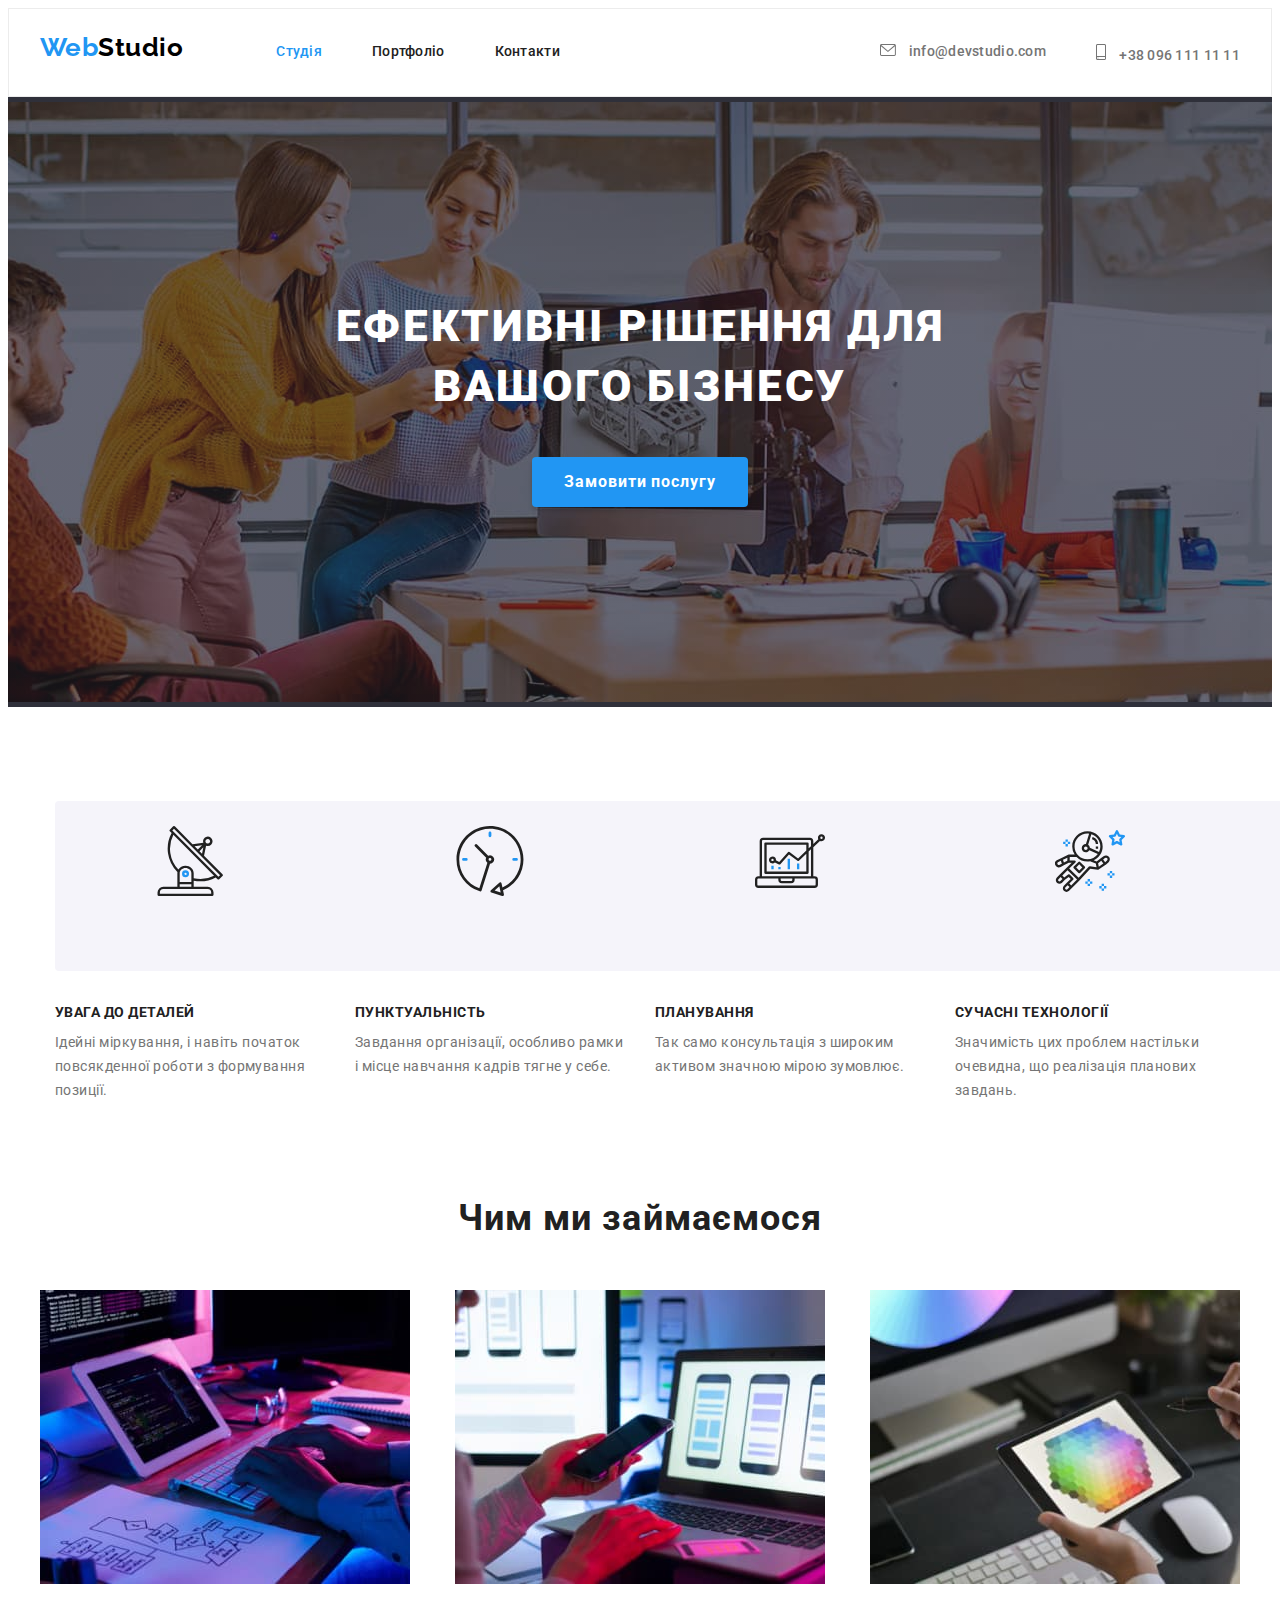
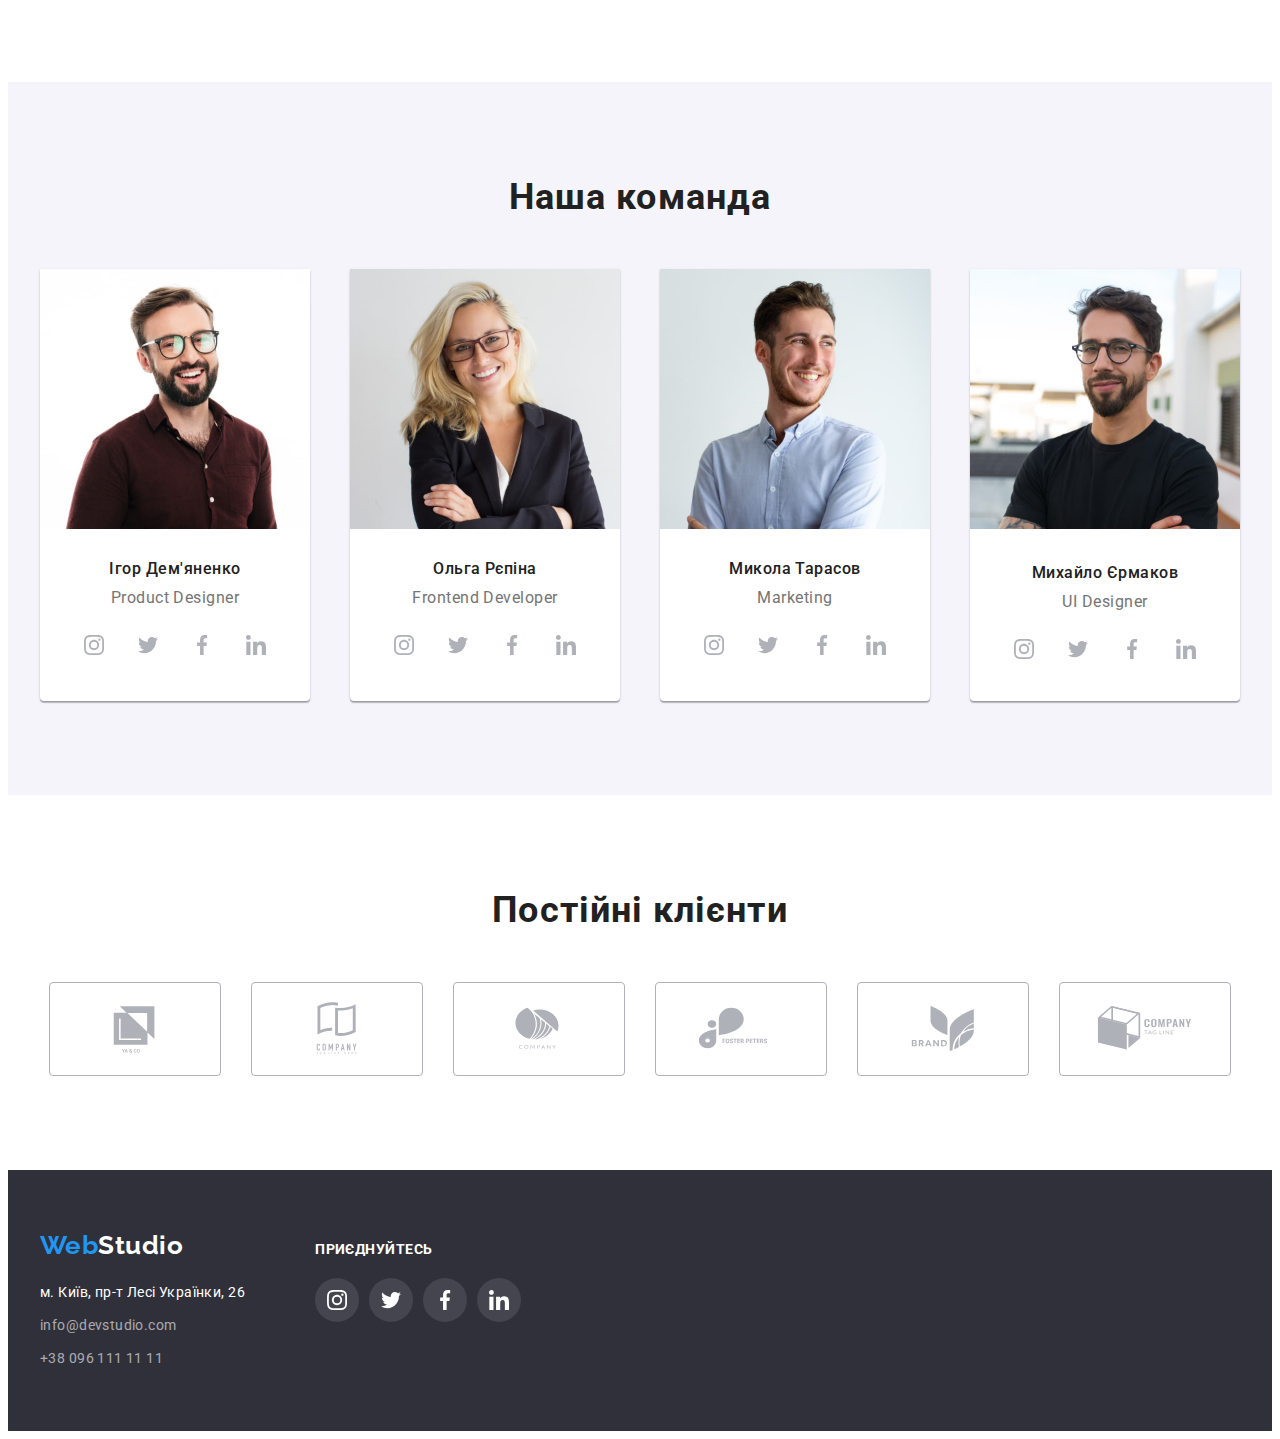
==== commit 492402dc: "Встановлює фонове зображення і svg-спрайт" ====
--- a/index.html
+++ b/index.html
@@ -22,7 +22,7 @@
     <link rel="stylesheet" href="./css/styles.css" />
   </head>
   <body>
-    <header>
+    <header class="header">
       <div class="container main-header">
             <a href="./index.html" lang="en" class="logo list link"
               ><span class="logo-part">Web</span>Studio</a
@@ -366,38 +366,76 @@
       </section>
     </main>
     <footer class="footer">
-      <div class="container">
-            <a href="./index.html" lang="en" class="logo-footer-part list link logo-footer"
-            ><span class="logo-part">Web</span>Studio</a
-          >
-          <address class="main-address">
-            <ul class="list link">
-              <li>
-                <a
-                  href="https://goo.gl/maps/CPtrU1FHBa2aNyZL9"
-                  target="_blank"
-                  rel="noopener noreferrer"
-                  class="address list link"
-                  >м. Київ, пр-т Лесі Українки, 26</a
-                >
-              </li>
-              <li class="mail-tel">
-                <a
-                  href="mailto:info@devstudio.com"
-                  class="list link address address-contacts"
-                  >info@devstudio.com</a
-                >
-              </li>
-              <li class="mail-tel">
-                <a
-                  href="tel:+380961111111"
-                  class="list link address address-contacts tel-footer"
-                  >+38 096 111 11 11</a
-                >
-              </li>
-            </ul>
-          </address>
-         
+      <div class="container box-flex">
+            <div>
+              <a href="./index.html" lang="en" class="logo-footer-part list link logo-footer"
+              ><span class="logo-part">Web</span>Studio</a
+            >
+            <address class="main-address">
+              <ul class="list link">
+                <li>
+                  <a
+                    href="https://goo.gl/maps/CPtrU1FHBa2aNyZL9"
+                    target="_blank"
+                    rel="noopener noreferrer"
+                    class="address list link"
+                    >м. Київ, пр-т Лесі Українки, 26</a
+                  >
+                </li>
+                <li class="mail-tel">
+                  <a
+                    href="mailto:info@devstudio.com"
+                    class="list link address address-contacts"
+                    >info@devstudio.com</a
+                  >
+                </li>
+                <li class="mail-tel">
+                  <a
+                    href="tel:+380961111111"
+                    class="list link address address-contacts tel-footer"
+                    >+38 096 111 11 11</a
+                  >
+                </li>
+              </ul>
+            </address>
+            </div>
+         <div class="support">
+            <h3 class="footer-title">приєднуйтесь</h3>
+                <ul   class="list icons-team-list-footer">
+                  <li class="icons-team-item">
+                    <a class="icons-team-link icons-team-link-footer" href="#">
+                      <svg class="icons-team icons-footer" width="20" height="20">
+                        <use href="./images/icomoon/icons.svg#icon-instagram">
+                        </use>
+                      </svg>
+                    </a>
+                  </li>
+                  <li class="icons-team-item">
+                    <a class="icons-team-link icons-team-link-footer" href="#">
+                      <svg class="icons-team icons-footer" width="20" height="20">
+                        <use href="./images/icomoon/icons.svg#icon-twitter">
+                        </use>
+                      </svg>
+                    </a>
+                  </li>
+                  <li class="icons-team-item">
+                    <a class="icons-team-link icons-team-link-footer" href="#">
+                      <svg class="icons-team icons-footer" width="20" height="20">
+                        <use href="./images/icomoon/icons.svg#icon-facebook">
+                        </use>
+                      </svg> 
+                    </a>
+                  </li>
+                  <li class="icons-team-item">
+                    <a class="icons-team-link icons-team-link-footer" href="#">
+                      <svg class="icons-team icons-footer" width="20" height="20">
+                        <use href="./images/icomoon/icons.svg#icon-linkedin">
+                        </use>
+                      </svg> 
+                    </a>
+                  </li>  
+                </ul>
+         </div>
         </div>
     </footer>
   </body>
--- a/css/common.css
+++ b/css/common.css
@@ -42,9 +42,12 @@
   margin: 0 auto;
 }
 
+.header {
+  border: 1px solid #ECECEC;
+
 .main-header {
   display: flex;
-  align-items: center;
+  align-items: baseline;
 
 }
 
@@ -110,14 +113,30 @@
   color: var(--secondary-text-color);
 }
 
+.icons-team-link {
+  width: 44px;
+  height: 44px;
+  border-radius: 50%;
+  display: flex;
+  align-items: center;
+  justify-content: center;
+  fill: #AFB1B8;
+}
+
+.icons-team-link:hover,
+.icons-team-link:focus {
+  background-color: var(--accent-color);
+  fill: var(--primary-bgc);
+}
 
 .footer {
+  display: flex;
   background-color: var(--secondary-bgc);
   padding: 60px 0;
 }
 
 .logo-footer {
-  display: inline-block;
+  display: block;
   font-family: "Raleway", sans-serif;
   font-weight: 700;
   font-size: 26px;
@@ -134,7 +153,7 @@
 }
 
 .address {
-  display: block;
+  display: inline-block;
   font-style: normal;
   font-size: 14px;
   line-height: 1.71;
@@ -143,6 +162,8 @@
 }
 
 .mail-tel {
+  display: inline-block;
+  display: flex;
   margin-top: 9px;
 }
 
@@ -157,4 +178,35 @@
 
 .tel-footer {
   display: inline-block;
+}
+
+.icons-team-list-footer {
+  display: flex;
+  gap: 10px;
+  padding-top: 20px;
+  }
+
+.footer-title {
+font-weight: 700;
+font-size: 14px;
+line-height: 1.14;
+text-transform: uppercase;
+color: var(--primary-bgc);
+}
+
+.icons-team-link-footer {
+  background-color:  rgba(255, 255, 255, 0.1);;
+}
+
+.icons-footer {
+fill: var(--primary-bgc);
+}
+
+.box-flex {
+  display: flex;
+  align-items: baseline;
+}
+
+.support {
+  margin-left: 70px;
 }--- a/css/styles.css
+++ b/css/styles.css
@@ -42,9 +42,13 @@
   margin: 0 auto;
 }
 
+.header {
+  border: 1px solid #ECECEC;
+}
+
 .main-header {
   display: flex;
-  align-items: center;
+  align-items: baseline;
 
 }
 
@@ -336,7 +340,7 @@
 }
 
 .logo-footer {
-  display: inline-block;
+  display: block;
   font-family: "Raleway", sans-serif;
   font-weight: 700;
   font-size: 26px;
@@ -402,7 +406,11 @@
 fill: var(--primary-bgc);
 }
 
-.flex {
-  display: flex;
-  margin-left: 516px;
+.box-flex {
+  display: flex;
+  align-items: baseline;
+}
+
+.support {
+  margin-left: 70px;
 }